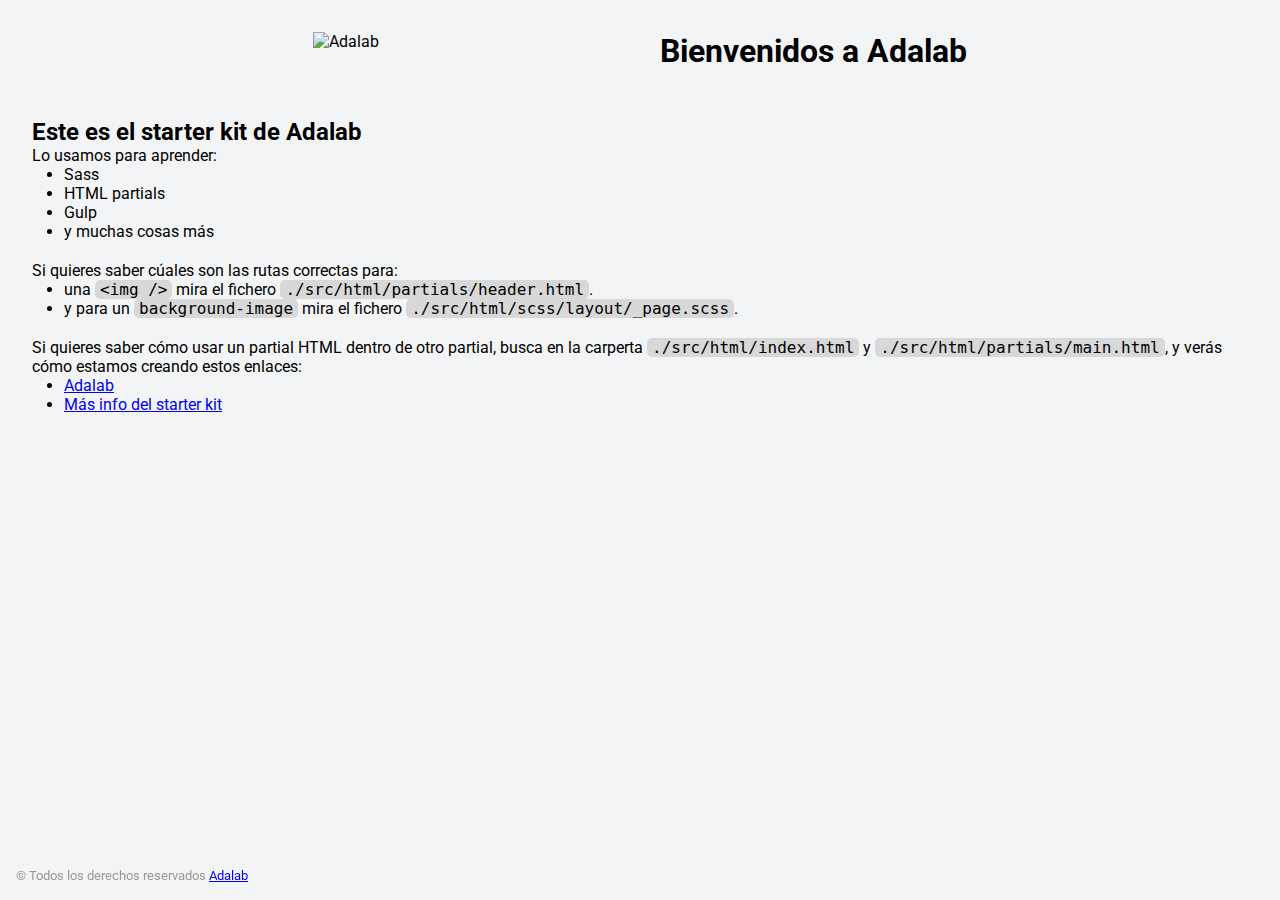
==== docs/index.html @ 9b028901 "clonado y awsk" ====
<!DOCTYPE html>
<html lang="es">
  <head>
    <meta charset="UTF-8" />
    <meta name="viewport" content="width=device-width, initial-scale=1" />
    <title>Adalab Web Starter Kit</title>
    <link href="https://fonts.googleapis.com/css?family=Roboto&display=swap" rel="stylesheet" />
    
    <link rel="icon" href="./images/favicon.png" />
    <link rel="stylesheet" href="./assets/main-62015576.css">
  </head>

  <body>
    <div class="page">
      <header class="page__header">
  <img src="./images/logo-adalab.png" alt="Adalab">
  <h1>Bienvenidos a Adalab</h1>
</header>

      <main class="page__main">
  <h2>Este es el starter kit de Adalab</h2>
  <p>Lo usamos para aprender:</p>
  <ul class="main__list">
    <li>Sass</li>
    <li>HTML partials</li>
    <li>Gulp</li>
    <li>y muchas cosas más</li>
  </ul>
  <p>Si quieres saber cúales son las rutas correctas para:</p>
  <ul class="main__list">
    <li>
      una <code class="code">&lt;img /&gt;</code> mira el fichero
      <code class="code">./src/html/partials/header.html</code>.
    </li>
    <li>
      y para un <code class="code">background-image</code> mira el fichero
      <code class="code">./src/html/scss/layout/_page.scss</code>.
    </li>
  </ul>
  <p>
    Si quieres saber cómo usar un partial HTML dentro de otro partial, busca en la carperta
    <code class="code">./src/html/index.html</code> y
    <code class="code">./src/html/partials/main.html</code>, y verás cómo estamos creando estos
    enlaces:
  </p>
  <ul class="main__list">
    <li>
      <a class="link__adalab" href="https://adalab.es">Adalab</a>

    </li>
    <li>
      <a class="{=$aClass}" href="./more-info.html">Más info del starter kit</a>

    </li>
  </ul>
</main>

      <footer class="page__footer">
  <small>
    &copy; Todos los derechos reservados
    <a class="link__adalab" href="https://adalab.es">Adalab</a>

  </small>
</footer>

    </div>
    <script src="./js/main.js"></script>
  </body>
</html>
---- docs/assets/main-62015576.css ----
*{box-sizing:border-box;margin:0;padding:0}.code{font-size:16px;background:#d8d8d8;padding:0 5px;border-radius:5px}.link__adalab:hover{background-color:#099d8d;color:#fff}.link__github:hover{background-color:#ccc;color:#000}body{padding:2rem;height:100vh;background-image:url(../images/bg-adalab.png);background-color:#f3f4f5;font-family:Roboto,sans-serif}.page__header{display:flex;justify-content:space-evenly;margin-bottom:3rem}.page__footer{position:fixed;left:0;bottom:0;width:100vw;padding:1rem;color:#999}.main__list{padding-left:2rem;padding-bottom:20px}
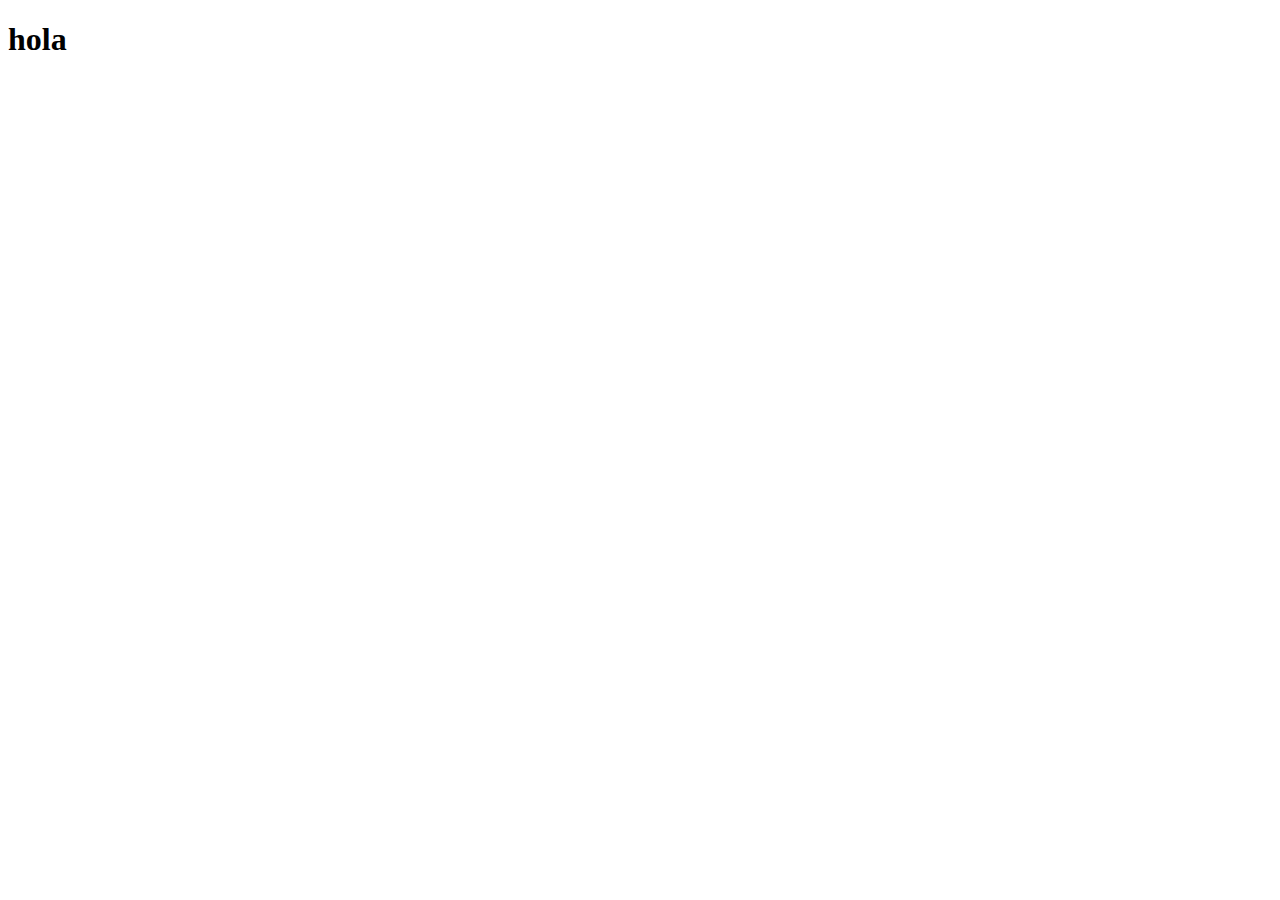
==== commit 31d08a69: "ahora si" ====
--- a/docs/index.html
+++ b/docs/index.html
@@ -1,69 +1,11 @@
-<!DOCTYPE html>
-<html lang="es">
-  <head>
-    <meta charset="UTF-8" />
-    <meta name="viewport" content="width=device-width, initial-scale=1" />
-    <title>Adalab Web Starter Kit</title>
-    <link href="https://fonts.googleapis.com/css?family=Roboto&display=swap" rel="stylesheet" />
-    
-    <link rel="icon" href="./images/favicon.png" />
-    <link rel="stylesheet" href="./assets/main-62015576.css">
-  </head>
-
-  <body>
-    <div class="page">
-      <header class="page__header">
-  <img src="./images/logo-adalab.png" alt="Adalab">
-  <h1>Bienvenidos a Adalab</h1>
-</header>
-
-      <main class="page__main">
-  <h2>Este es el starter kit de Adalab</h2>
-  <p>Lo usamos para aprender:</p>
-  <ul class="main__list">
-    <li>Sass</li>
-    <li>HTML partials</li>
-    <li>Gulp</li>
-    <li>y muchas cosas más</li>
-  </ul>
-  <p>Si quieres saber cúales son las rutas correctas para:</p>
-  <ul class="main__list">
-    <li>
-      una <code class="code">&lt;img /&gt;</code> mira el fichero
-      <code class="code">./src/html/partials/header.html</code>.
-    </li>
-    <li>
-      y para un <code class="code">background-image</code> mira el fichero
-      <code class="code">./src/html/scss/layout/_page.scss</code>.
-    </li>
-  </ul>
-  <p>
-    Si quieres saber cómo usar un partial HTML dentro de otro partial, busca en la carperta
-    <code class="code">./src/html/index.html</code> y
-    <code class="code">./src/html/partials/main.html</code>, y verás cómo estamos creando estos
-    enlaces:
-  </p>
-  <ul class="main__list">
-    <li>
-      <a class="link__adalab" href="https://adalab.es">Adalab</a>
-
-    </li>
-    <li>
-      <a class="{=$aClass}" href="./more-info.html">Más info del starter kit</a>
-
-    </li>
-  </ul>
-</main>
-
-      <footer class="page__footer">
-  <small>
-    &copy; Todos los derechos reservados
-    <a class="link__adalab" href="https://adalab.es">Adalab</a>
-
-  </small>
-</footer>
-
-    </div>
-    <script src="./js/main.js"></script>
-  </body>
-</html>
+<!DOCTYPE html>
+<html lang="en">
+<head>
+    <meta charset="UTF-8">
+    <meta name="viewport" content="width=device-width, initial-scale=1.0">
+    <title>Document</title>
+</head>
+<body>
+    <h1>hola</h1>
+</body>
+</html>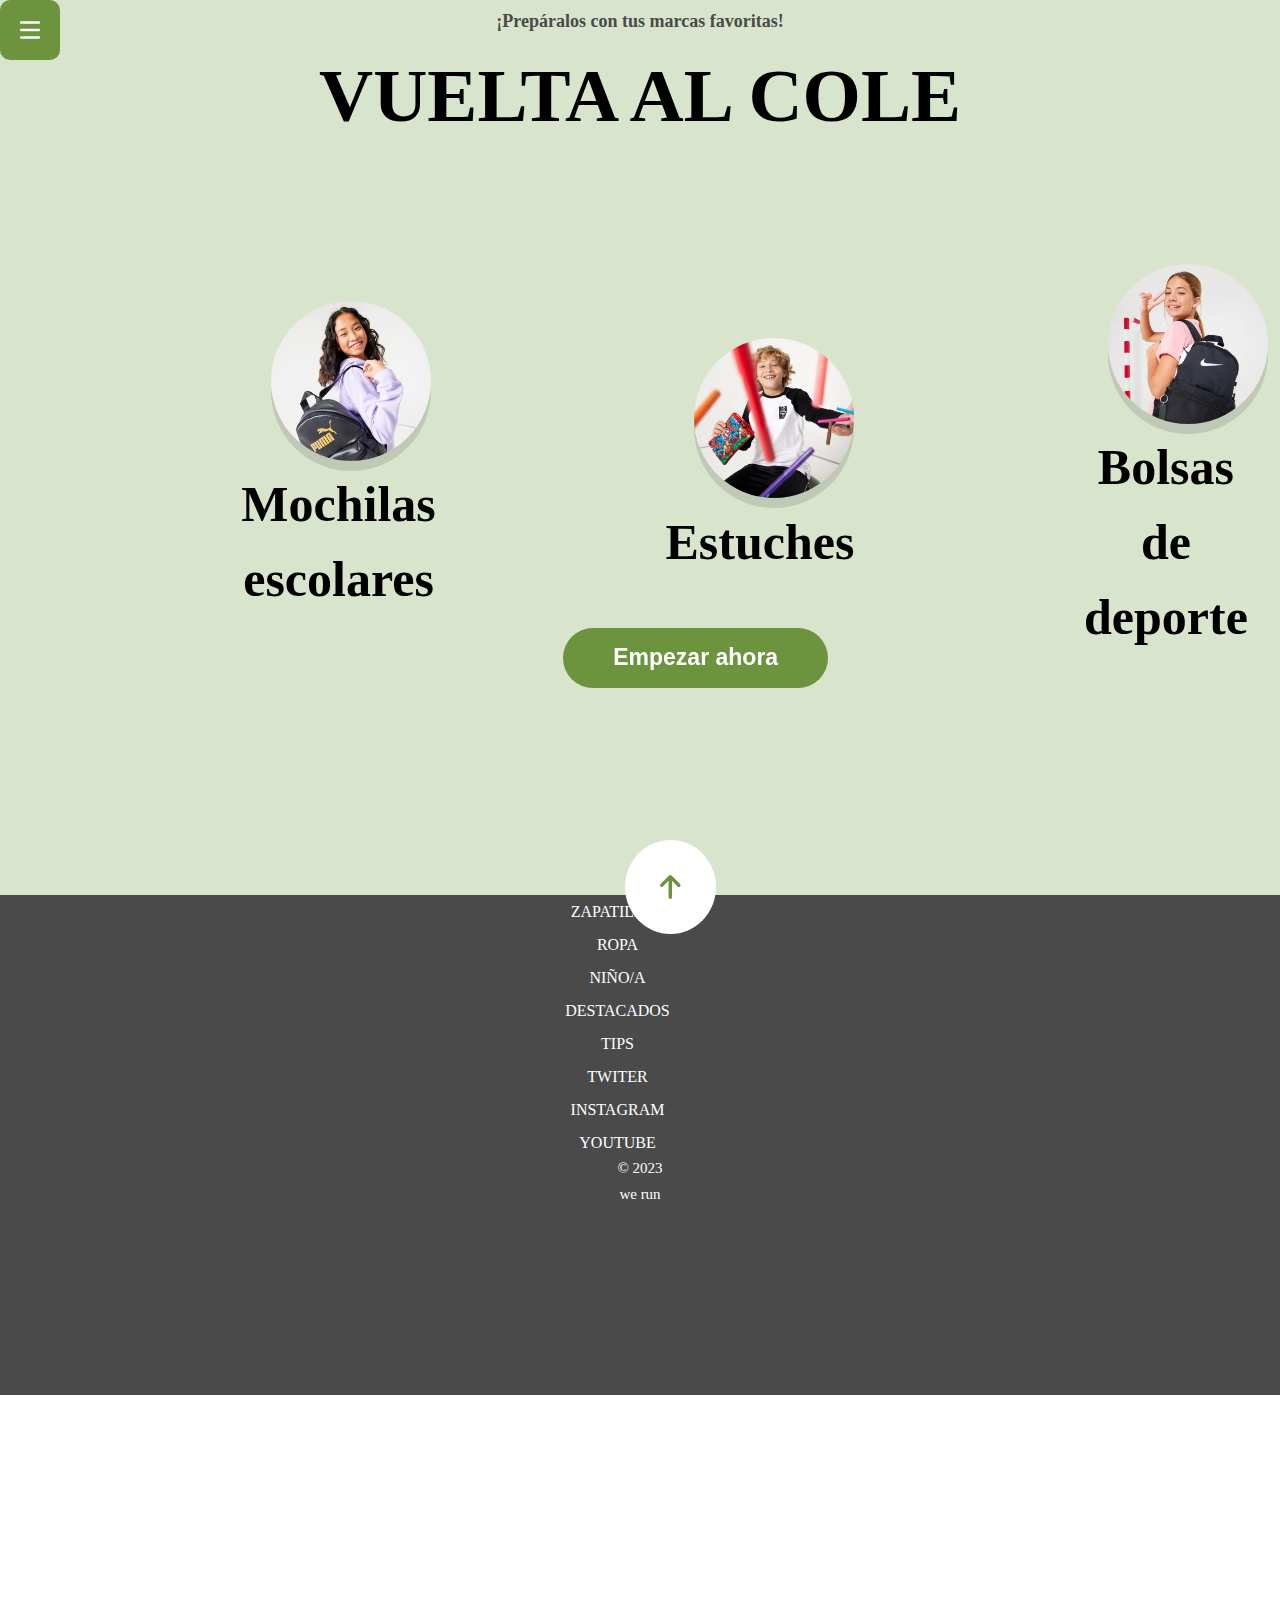
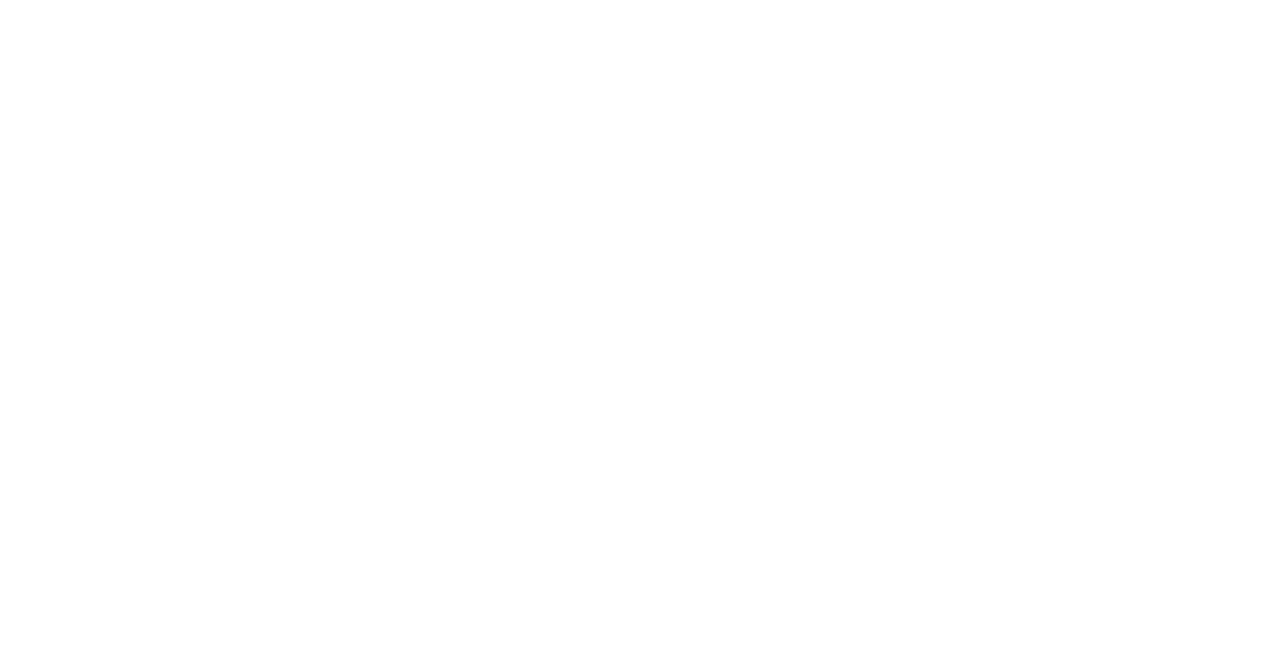
==== commit 8d299374: "Deployed new version of the page to production" ====
--- a/docs/index.html
+++ b/docs/index.html
@@ -4,8 +4,101 @@
     <meta charset="UTF-8">
     <meta name="viewport" content="width=device-width, initial-scale=1.0">
     <title>Document</title>
+    <link href="https://fonts.googleapis.com/css2?family=Roboto+Slab:wght@100..900&family=Roboto:ital,wght@0,100..900;1,100..900&display=swap" rel="stylesheet">
+       
+  <link rel="stylesheet" href="./assets/index-6aac4b12.css">
 </head>
 <body>
-    <h1>hola</h1>
+   <header class="header" class="ancho-movil">
+    <a class="enlace-header" href="https://adalab.es/" >
+        <img class="icono-header" src="./images/ico-menu.svg" alt="icono-menu">
+    </a>
+</header>
+   <section id="hero.html" class="hero-container" class="ancho-movil">
+    <div class="container-img-nina-hero">
+    </div>
+    <div class="container-texto-hero"> 
+        <h1 class="h1-hero">COMIENZOS<br>COMPARTIDOS</h1>
+        <p class="parrafo-hero">Todo lo que necesitas para volver al cole con ilusión</p>
+    </div>
+    <div class="hero-flecha"> </div>
+         <a href="#verde.html">
+             <img class="flecha1" src="./images/ico-scroll-down.svg" alt="flecha-hacia-abajo">
+        </a>
+     </div>
+    </div>   
+</section>
+   <section class="tienda-seccion-blanca" class="ancho-movil">
+<div class="texto-blanco">
+    <h2>HISTORIAS, MODA, Y ROPA DEPORTIVA</h2>
+    <h3>TU TIENDA DE DEPORTE</h3>
+    <p>El deporte nos mantiene en forma. Nos mantiene alerta. Nuestra ropa deportiva para hombre y mujer te ofrece las últimas tecnologías a la altura de tu rendimiento, para que superes tu mejor marca personal.
+    </p>
+</div>
+    <button class="boton-comprar"><b>Comprar</b></button>
+</section>
+   <section id="verde.html" class="vuelta-seccion-verde" class="ancho-movil">
+<div class="container-texto-verde">
+    <b>
+        <p class="p1-verde">¡Prepáralos con tus marcas favoritas!</p>
+    </b>
+    <b>
+        <h4 class="h4-verde">VUELTA AL COLE</h4>
+    </b>
+    
+</div>
+<div class="container-imagenes-verde">
+    <article> 
+        <img class="tres-imagenes-verde" src="./images/lpbts-mod05-img01-desk.png" alt="niña-con-mochila">
+            <b>
+            <p class="textos-imagenes-verde">Mochilas escolares</p>
+            </b> 
+    </article>
+    <article> 
+        <img class="tres-imagenes-verde" src="./images/lpbts-mod05-img04-mob.png" alt="niño-lápices">
+            <b>
+            <p class="textos-imagenes-verde">Estuches</p>
+        </b> 
+    </article>
+    <article> 
+        <img class="tres-imagenes-verde" src="./images/lpbts-mod05-img03-mob.png" alt="niña-bolsa">
+            <b>
+            <p class="textos-imagenes-verde">Bolsas de deporte</p> 
+            </b>
+        
+    </article>
+</div>
+
+    <button class="empezar-ahora">
+        <b>
+            Empezar ahora
+        </b>
+    </button>
+</section>
+   
+
+<footer class="footer" class="ancho-movil">
+    <a href="#hero.html">
+        <img class="footer-flecha" src="./images/ico-arrow.svg" alt="flecha-hacia-arriba">
+    </a>
+    <nav class="footer-menu-enlaces">
+        <ul class="lista-elementos-1">
+            <li> <a href="https://adalab.es/"></a>ZAPATILLAS</li>
+            <li> <a href="https://adalab.es/"></a>ROPA</li>
+            <li> <a href="https://adalab.es/"></a>NIÑO/A</li>
+            <li> <a href="https://adalab.es/"></a>DESTACADOS</li>
+            <li> <a href="https://adalab.es/"></a>TIPS</li>
+        </ul>
+        <ul class="lista-elementos-2">
+            <li> <a href="https://adalab.es/"></a>TWITER</li>
+            <li> <a href="https://adalab.es/"></a>INSTAGRAM</li>
+            <li> <a href="https://adalab.es/"></a>YOUTUBE</li>
+        </ul>
+    </nav>
+    <div class="palabras-final-footer">
+        <p class="copy-2023-run">&copy; 2023 </p>
+        <p class="copy-2023-run">we <span class="corazon-verde"></span> run</p>
+    </div>
+</footer>
 </body>
 </html>--- a/docs/assets/index-6aac4b12.css
+++ b/docs/assets/index-6aac4b12.css
@@ -0,0 +1 @@
+a{text-decoration:none;color:inherit}*{box-sizing:border-box;list-style:none}html,body{margin:0;padding:0;width:100%;display:block}.ancho-movil{width:421px}.header{height:50px;background-color:transparent;position:fixed;top:0;left:0;width:100%;display:flex;align-items:center;z-index:1000}.enlace-header{display:flex;align-items:center;justify-content:center;width:50px;height:50px;background-color:#6c933e;border-radius:0}.icono-header{width:15px;height:15px}@media (min-width: 768px){.header{background-color:transparent;height:60px;padding:0 30px;display:flex;align-items:center;justify-content:space-between}.enlace-header{width:60px;height:60px;border-radius:10px;position:absolute;top:0;left:0}.icono-header{width:20px;height:20px}}.hero-container{margin-top:-20px;display:flex;flex-direction:column;justify-content:center;align-items:center;height:100vh}.container-img-nina-hero{width:100%;height:100vh;background-image:url(../images/cover.jpeg);background-size:cover;background-repeat:no-repeat;background-position-x:83%;z-index:-1}.container-texto-hero{z-index:0;margin-top:-110%;text-align:center;color:#fff}.h1{font-size:40px;line-height:180%;font-family:Roboto,serif;font-weight:700}.parrafo-hero{text-align:center;color:#fff;font-size:20px;line-height:140%;margin-top:7%;margin-left:17%;margin-right:17%}.flecha1{margin-top:103%;margin-left:-18%;padding:23px;background-color:#fff;border-radius:50%}@media (min-width: 768px){.hero-container{margin-top:-875px;background-size:cover;background-position:center;background-repeat:no-repeat;height:114vh}.container-img-nina-hero{background-size:contain;margin-top:-120px}.h1-hero{font-size:110px;margin-top:-60px}.parrafo-hero{font-size:30px;height:0px;margin-top:-60px}.flecha1{margin-top:95px}}.tienda-seccion-blanca{background-color:#fff;padding-left:3%}h2{color:#6c933e;font-size:18px;font-weight:lighter;line-height:30%;margin-top:15%;margin-right:0%}h3{font-size:29px;margin-right:2%;margin-top:4%;color:#000}p{color:#4a4a4a;line-height:1.5;font-size:26px;margin-left:0;margin-top:8px}.boton-comprar{padding:10px 20px;background-color:transparent;color:#6c933e;border:3px solid #6C933E;border-radius:25px;text-align:center;margin-top:50px;width:55%;font-size:700}b{font-size:23px}@media (min-width: 768px){.tienda-seccion-blanca{margin-top:-1000px}.texto-blanco{align-items:center}h2{font-size:35px;margin-left:15px}h3{font-size:50px;margin-left:15px}p{font-size:50px;margin-left:15px;margin-right:15px}.boton-comprar{width:15%;margin-left:45px;border:6px solid;height:60%;margin-top:-20px}}.vuelta-seccion-verde{background-color:#d9e4cc;height:925px;z-index:-1;position:relative}.container-texto-verde{z-index:0;padding-top:6%;margin-top:6%;text-align:center}.container-texto-verde p{color:#4a4a4a;font-size:18px}.container-texto-verde h4{margin-top:1%;color:#000}article{margin-top:5%;padding:0 20%}.tres-imagenes-verde{max-width:30%;max-width:160px;border-radius:50%;box-shadow:0 10px #615f5f33;margin-left:20%}.textos-imagenes-verde{color:#000;text-align:center;margin-top:3%}.empezar-ahora{padding:10px 20px;background-color:#6c933e;color:#fff;border:0px solid;border-radius:45px;height:60px;max-height:200px;width:265px;display:inline-block;margin-top:-6%;margin-left:19%}@media (min-width: 768px){.p1-verde{margin-top:-40px;font-size:35px}.h4-verde{font-size:75px;margin-top:-35px}.container-imagenes-verde{display:flex;flex-direction:row;justify-content:center;align-items:center;margin-left:495px;width:39%}.tres-imagenes-verde{display:flex;flex-direction:row;justify-content:center;gap:20px}.empezar-ahora{display:block;margin-left:44%}}.footer{margin-top:-1px;background-color:#4a4a4a;position:relative;z-index:-1;height:500px}.footer-flecha{left:41%;top:-29px;padding:4%;background-color:#fff;border-radius:50%;position:absolute}.footer-menu-enlaces{margin-left:-45px;display:flex;flex-direction:column;justify-content:center;align-items:center;gap:0px;flex-wrap:wrap}.lista-elementos-1{margin-left:-12px;color:#fff;display:flex;flex-direction:column;align-items:center;padding-top:55px;line-height:33px}.lista-elementos-2{color:#fff;display:flex;flex-direction:column;align-items:center;padding-top:3px;line-height:33px}.palabras-final-footer{display:flex;flex-direction:column;color:#fff;text-align:center;font-size:10px;margin-top:0}.copy-2023-run{color:#fff;font-size:15px;line-height:3px}@media (min-width: 768px){.footer-flecha{padding:35px;margin-left:100px;top:-55px}.footer-menu-enlaces{display:flex;flex-direction:column;justify-content:space-between;align-items:center}.lista-elementos-1,.lista-elementos-2{flex:1;list-style:none;padding:0;margin:0}}
